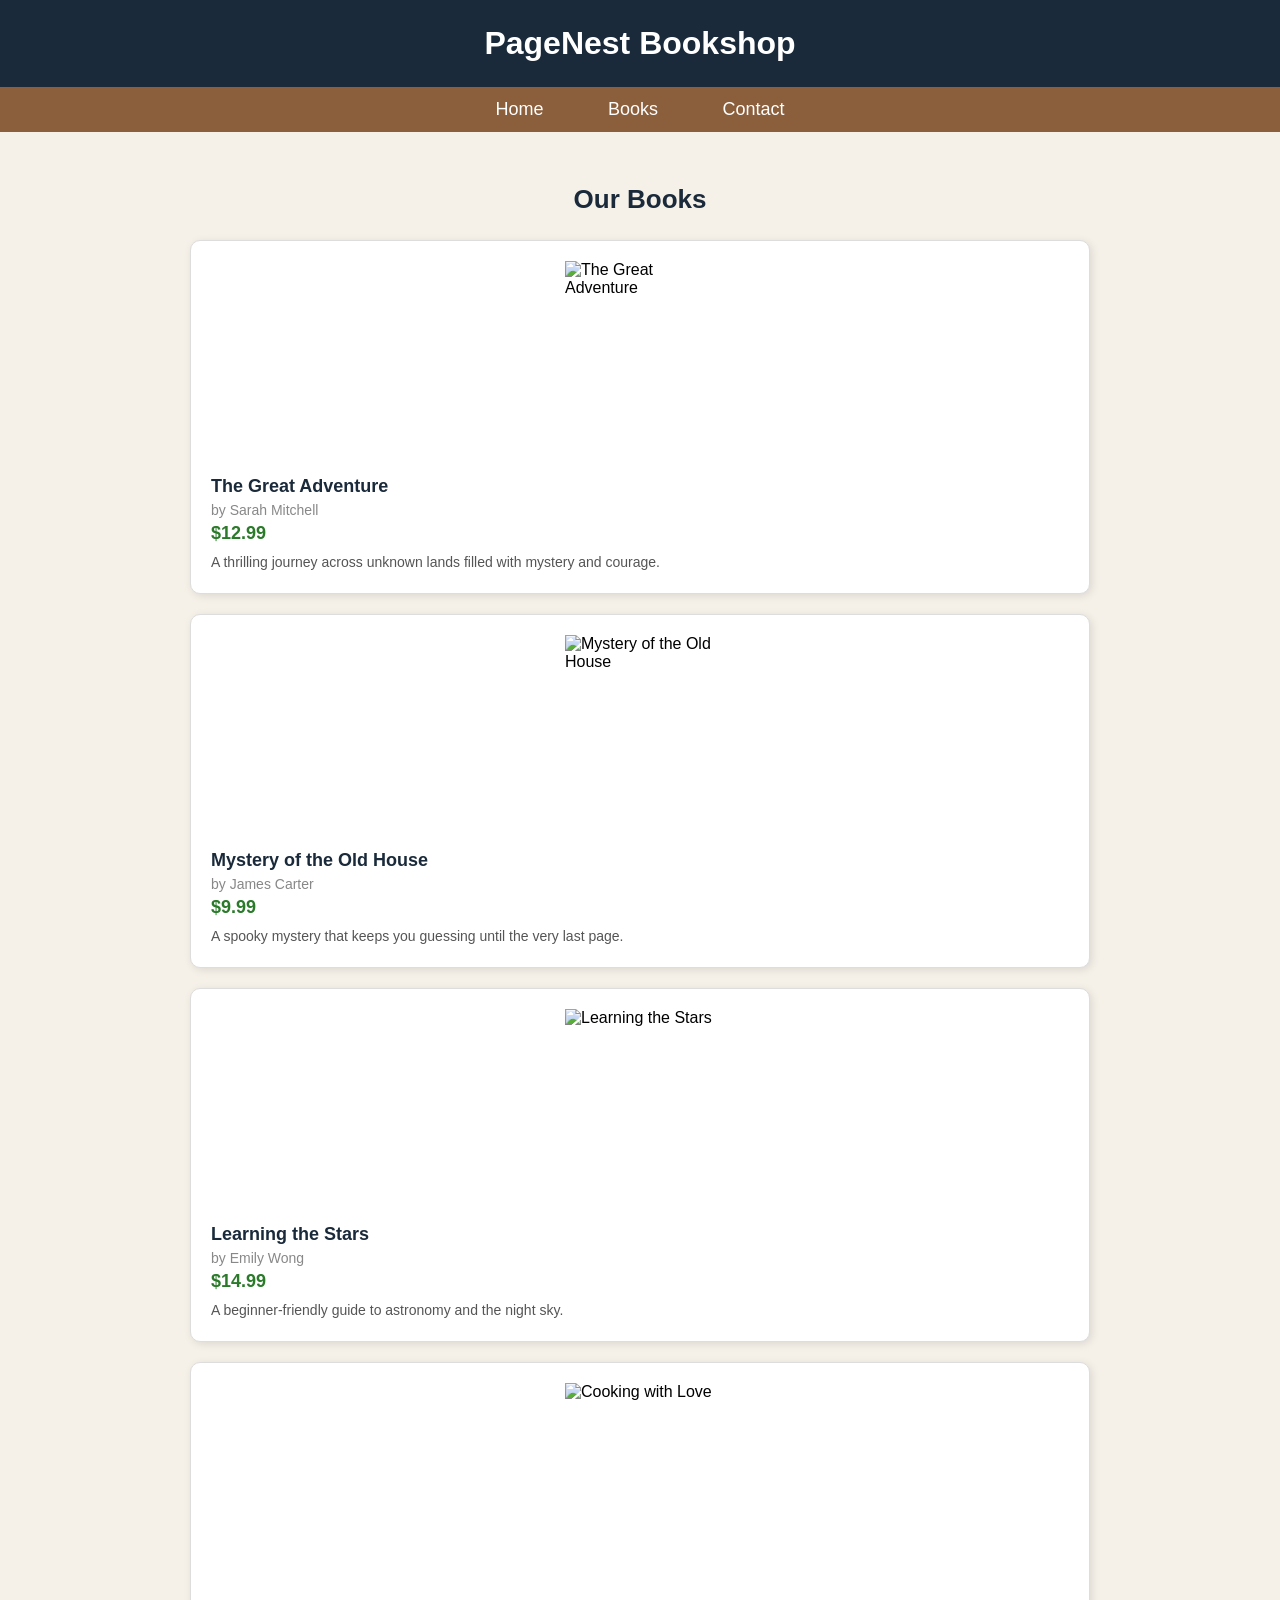
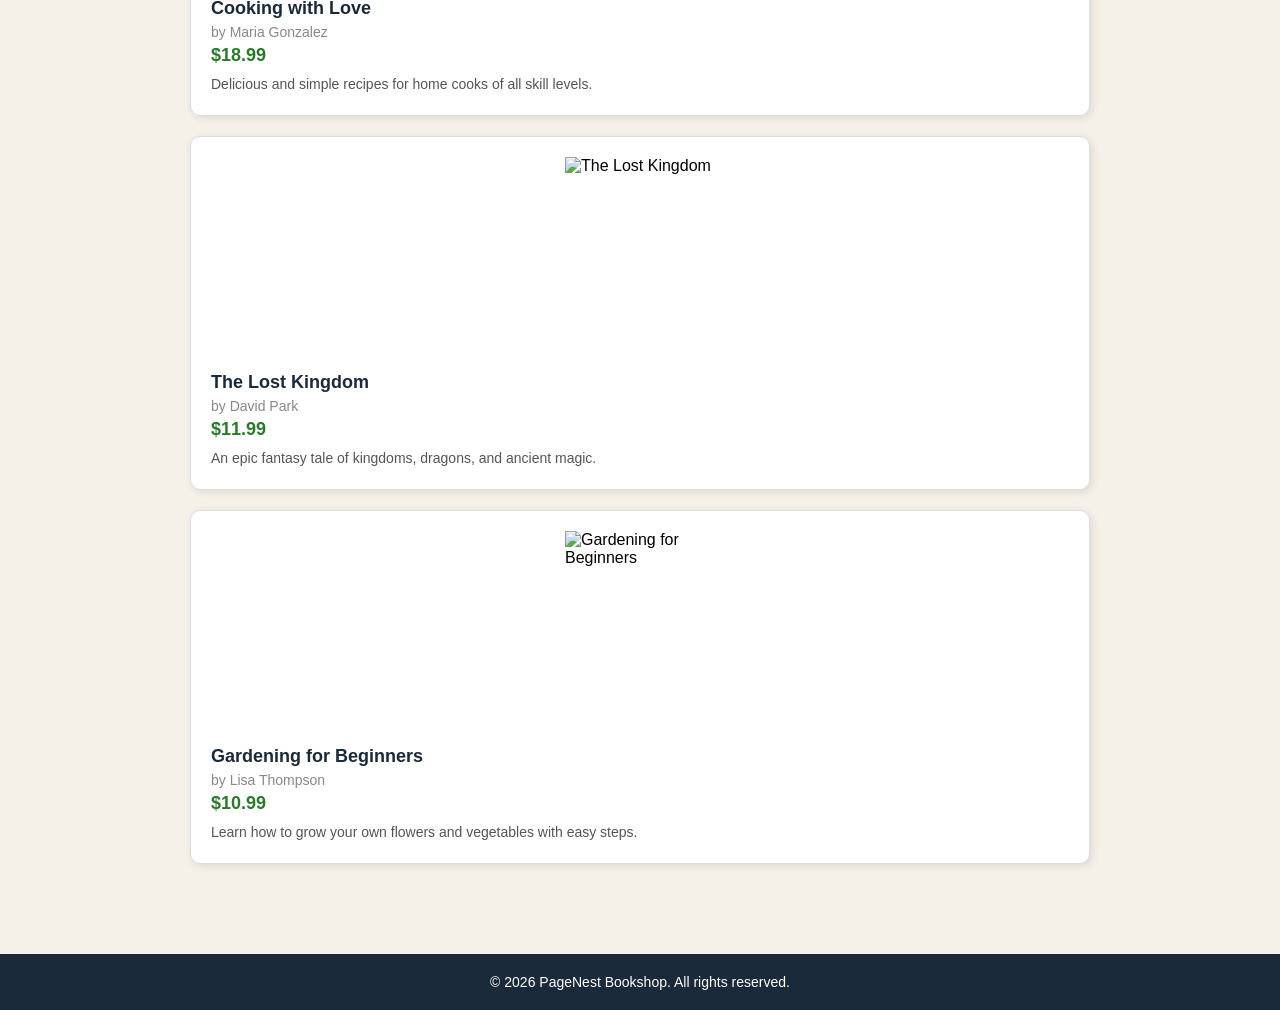
==== books.html @ fe7e8013 "Add books page with 6 book cards and placeholder images" ====
<!DOCTYPE html>
<html lang="en">
<head>
    <meta charset="UTF-8">
    <meta name="viewport" content="width=device-width, initial-scale=1.0">
    <title>PageNest Bookshop - Books</title>
    <link rel="stylesheet" href="style.css">
</head>
<body>

    <header>
        <h1>PageNest Bookshop</h1>
    </header>

    <nav>
        <a href="index.html">Home</a>
        <a href="books.html">Books</a>
        <a href="contact.html">Contact</a>
    </nav>

    <main>
        <h2>Our Books</h2>

        <div class="book-card">
            <img src="images/book1.jpg" alt="The Great Adventure" width="150" height="200">
            <h4>The Great Adventure</h4>
            <p class="author">by Sarah Mitchell</p>
            <p class="price">$12.99</p>
            <p class="desc">A thrilling journey across unknown lands filled with mystery and courage.</p>
        </div>

        <div class="book-card">
            <img src="images/book2.jpg" alt="Mystery of the Old House" width="150" height="200">
            <h4>Mystery of the Old House</h4>
            <p class="author">by James Carter</p>
            <p class="price">$9.99</p>
            <p class="desc">A spooky mystery that keeps you guessing until the very last page.</p>
        </div>

        <div class="book-card">
            <img src="images/book3.jpg" alt="Learning the Stars" width="150" height="200">
            <h4>Learning the Stars</h4>
            <p class="author">by Emily Wong</p>
            <p class="price">$14.99</p>
            <p class="desc">A beginner-friendly guide to astronomy and the night sky.</p>
        </div>

        <div class="book-card">
            <img src="images/book4.jpg" alt="Cooking with Love" width="150" height="200">
            <h4>Cooking with Love</h4>
            <p class="author">by Maria Gonzalez</p>
            <p class="price">$18.99</p>
            <p class="desc">Delicious and simple recipes for home cooks of all skill levels.</p>
        </div>

        <div class="book-card">
            <img src="images/book5.jpg" alt="The Lost Kingdom" width="150" height="200">
            <h4>The Lost Kingdom</h4>
            <p class="author">by David Park</p>
            <p class="price">$11.99</p>
            <p class="desc">An epic fantasy tale of kingdoms, dragons, and ancient magic.</p>
        </div>

        <div class="book-card">
            <img src="images/book6.jpg" alt="Gardening for Beginners" width="150" height="200">
            <h4>Gardening for Beginners</h4>
            <p class="author">by Lisa Thompson</p>
            <p class="price">$10.99</p>
            <p class="desc">Learn how to grow your own flowers and vegetables with easy steps.</p>
        </div>

    </main>

    <footer>
        <p>&copy; 2026 PageNest Bookshop. All rights reserved.</p>
    </footer>

</body>
</html>
---- style.css ----
body {
    background-color: #f5f0e8;
    font-family: Arial, Helvetica, sans-serif;
    margin: 0;
    padding: 0;
}

header {
    background-color: #1a2a3a;
    padding: 25px;
    text-align: center;
}

header h1 {
    color: white;
    margin: 0;
    font-size: 32px;
}

nav {
    background-color: #8b5e3c;
    text-align: center;
    padding: 12px;
}

nav a {
    color: white;
    margin: 0 20px;
    font-size: 18px;
    text-decoration: none;
    padding: 5px 10px;
}

nav a:hover {
    background-color: #6b3f2b;
    border-radius: 5px;
}

main {
    padding: 30px 20px;
    max-width: 900px;
    margin-left: auto;
    margin-right: auto;
}

.hero {
    background-color: white;
    border: 1px solid #ddd;
    border-radius: 10px;
    box-shadow: 2px 2px 10px rgba(0, 0, 0, 0.1);
    text-align: center;
    padding: 40px 30px;
    margin-bottom: 40px;
}

.hero h2 {
    color: #1a2a3a;
    font-size: 28px;
    margin-top: 0;
    margin-bottom: 15px;
}

.hero p {
    color: #555;
    font-size: 16px;
    line-height: 1.6;
    margin-bottom: 25px;
}

.hero a {
    display: inline-block;
    background-color: #1a2a3a;
    color: white;
    text-decoration: none;
    padding: 12px 30px;
    border-radius: 8px;
    font-size: 16px;
    box-shadow: 2px 2px 5px rgba(0, 0, 0, 0.2);
}

.hero a:hover {
    background-color: #2a3a4a;
}

.featured h3 {
    color: #1a2a3a;
    font-size: 24px;
    text-align: center;
    margin-bottom: 25px;
}

.book-card {
    background-color: white;
    border: 1px solid #ddd;
    border-radius: 10px;
    box-shadow: 2px 2px 8px rgba(0, 0, 0, 0.1);
    padding: 20px;
    margin-bottom: 20px;
}

.book-card img {
    display: block;
    width: 150px;
    height: 200px;
    margin-left: auto;
    margin-right: auto;
    margin-bottom: 15px;
}

.book-card h4 {
    color: #1a2a3a;
    margin: 0 0 5px 0;
    font-size: 18px;
}

.book-card .author {
    color: #888;
    font-size: 14px;
    margin: 0 0 5px 0;
}

.book-card .price {
    color: #2a7a2a;
    font-weight: bold;
    font-size: 18px;
    margin: 0 0 8px 0;
}

.book-card .desc {
    color: #555;
    font-size: 14px;
    margin: 0;
    line-height: 1.5;
}

footer {
    background-color: #1a2a3a;
    color: white;
    text-align: center;
    padding: 20px;
    margin-top: 40px;
}

footer p {
    margin: 0;
    font-size: 14px;
}

h2 {
    color: #1a2a3a;
    font-size: 26px;
    text-align: center;
    margin-bottom: 25px;
}

.contact-details {
    background-color: white;
    border: 1px solid #ddd;
    border-radius: 10px;
    box-shadow: 2px 2px 8px rgba(0, 0, 0, 0.1);
    padding: 25px;
    margin-bottom: 30px;
}

.contact-details p {
    margin: 10px 0;
    font-size: 16px;
    color: #333;
}

.contact-form {
    background-color: white;
    border: 1px solid #ddd;
    border-radius: 10px;
    box-shadow: 2px 2px 8px rgba(0, 0, 0, 0.1);
    padding: 25px;
}

.contact-form label {
    display: block;
    margin-bottom: 5px;
    color: #1a2a3a;
    font-weight: bold;
}

.contact-form input,
.contact-form textarea {
    width: 100%;
    padding: 10px;
    margin-bottom: 15px;
    border: 1px solid #ccc;
    border-radius: 5px;
    font-family: Arial, Helvetica, sans-serif;
    font-size: 14px;
    box-sizing: border-box;
}

.contact-form textarea {
    height: 120px;
}

.contact-form button {
    background-color: #1a2a3a;
    color: white;
    border: none;
    padding: 12px 30px;
    font-size: 16px;
    border-radius: 8px;
    box-shadow: 2px 2px 5px rgba(0, 0, 0, 0.2);
}

.contact-form button:hover {
    background-color: #2a3a4a;
}
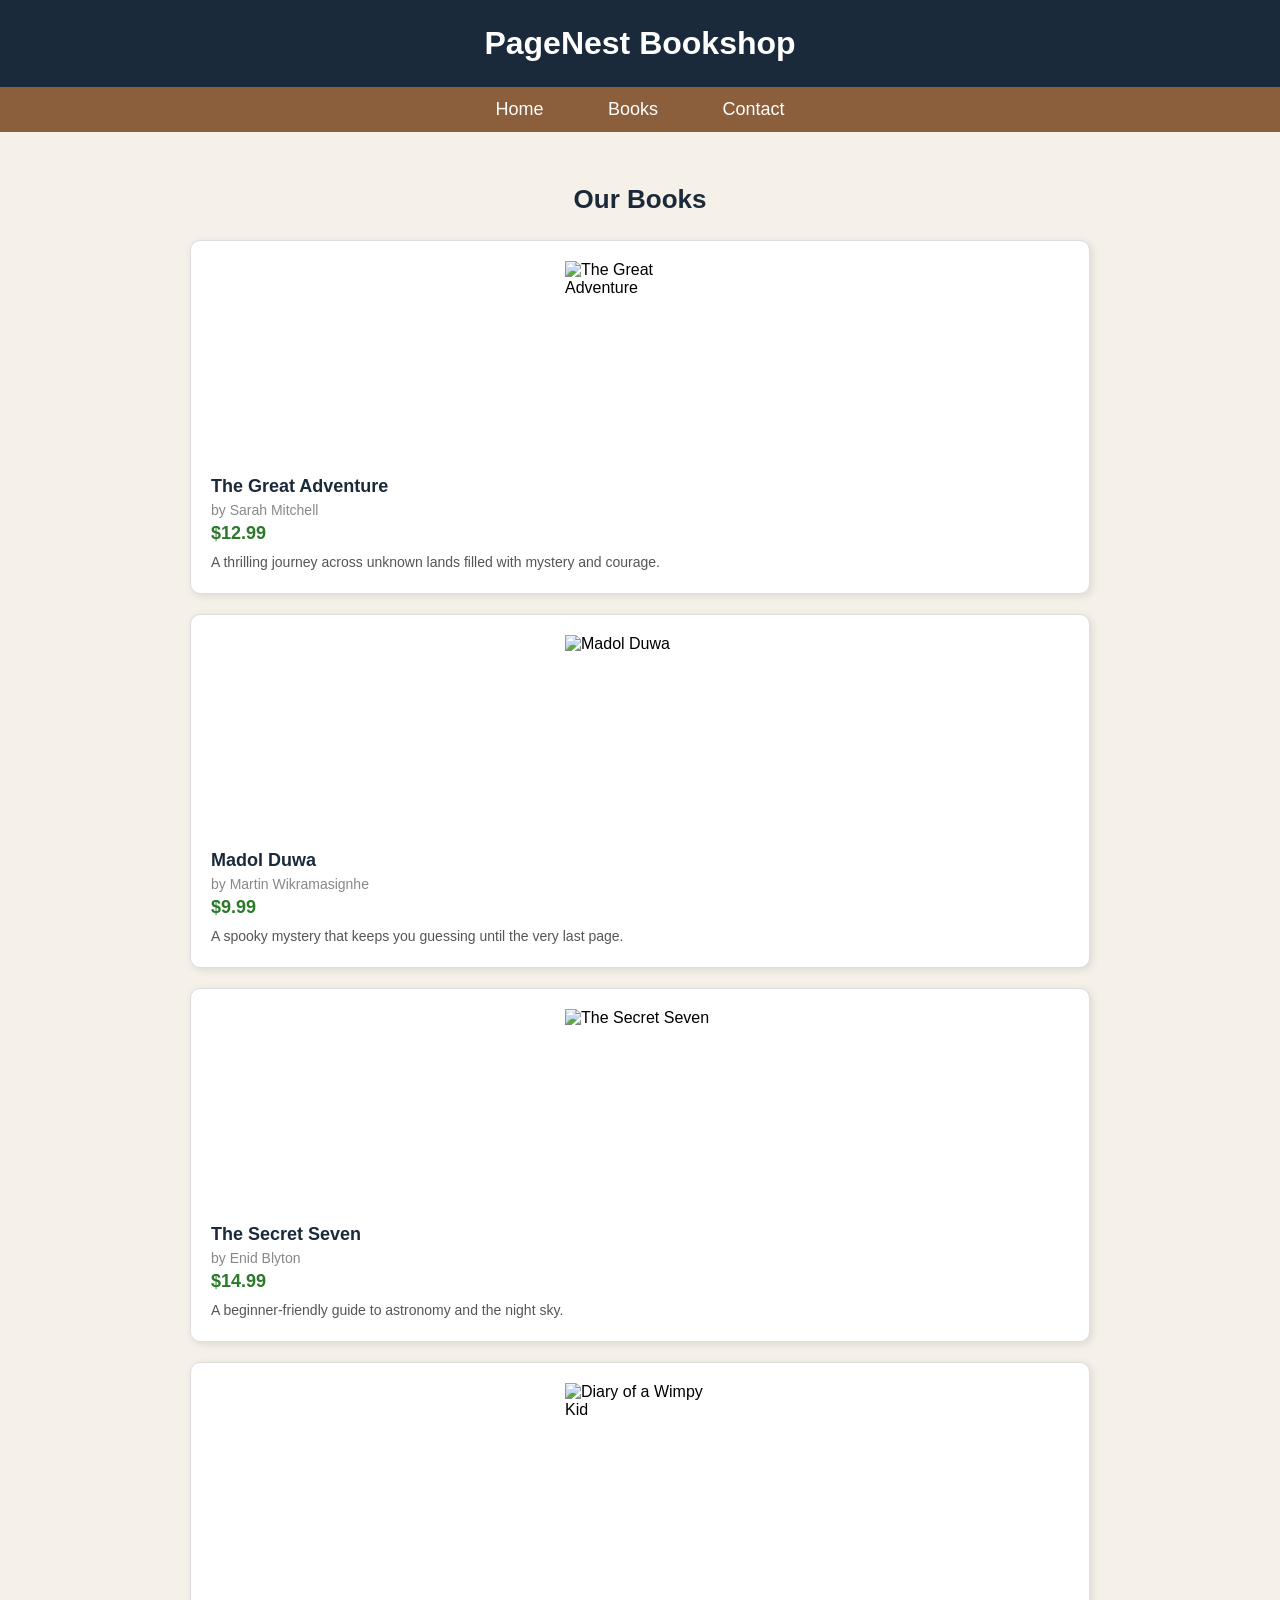
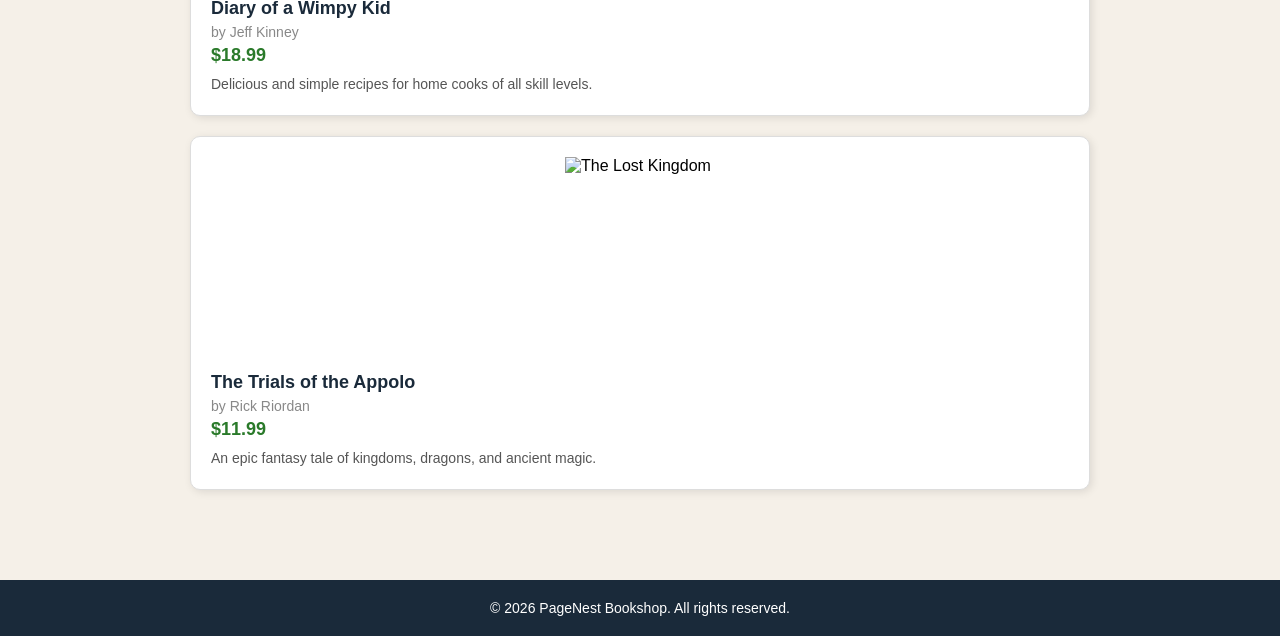
==== commit 4792e891: "Update book images and details on books and home pages" ====
--- a/books.html
+++ b/books.html
@@ -22,7 +22,7 @@
         <h2>Our Books</h2>
 
         <div class="book-card">
-            <img src="images/book1.jpg" alt="The Great Adventure" width="150" height="200">
+            <img src="https://imgs.search.brave.com/O4J2BPCvcDHKqqQqv1l8l61D7GVLpIE2dS7hTSB4R18/rs:fit:860:0:0:0/g:ce/aHR0cHM6Ly9tLm1l/ZGlhLWFtYXpvbi5j/b20vaW1hZ2VzL0kv/NDF5cW9NUDdqb0wu/anBn" alt="The Great Adventure" width="150" height="200">
             <h4>The Great Adventure</h4>
             <p class="author">by Sarah Mitchell</p>
             <p class="price">$12.99</p>
@@ -30,43 +30,35 @@
         </div>
 
         <div class="book-card">
-            <img src="images/book2.jpg" alt="Mystery of the Old House" width="150" height="200">
-            <h4>Mystery of the Old House</h4>
-            <p class="author">by James Carter</p>
+            <img src="https://imgs.search.brave.com/NP3g1wyYsqtLYOONH9zCKMWa7wOBTfzjDOfm4co-lsk/rs:fit:500:0:1:0/g:ce/aHR0cHM6Ly9vbGVl/cm9ib29rcy5jb20v/d3AtY29udGVudC91/cGxvYWRzLzIwMjIv/MDUvSU1HXzAwMTEt/Mi5qcGc.jpg" alt="Madol Duwa" width="150" height="200">
+            <h4>Madol Duwa</h4>
+            <p class="author">by Martin Wikramasignhe</p>
             <p class="price">$9.99</p>
             <p class="desc">A spooky mystery that keeps you guessing until the very last page.</p>
         </div>
 
         <div class="book-card">
-            <img src="images/book3.jpg" alt="Learning the Stars" width="150" height="200">
-            <h4>Learning the Stars</h4>
-            <p class="author">by Emily Wong</p>
+            <img src="https://imgs.search.brave.com/65fjiJYEOjitBdAUH5pFdrEjuTefm9hgt4vUMTL9df4/rs:fit:500:0:1:0/g:ce/aHR0cHM6Ly9waWN0/dXJlcy5hYmVib29r/cy5jb20vaXNibi85/NzgxNDQ0OTEwNTk5/LXVzLTMwMC5qcGc.jpg" alt="The Secret Seven" width="150" height="200">
+            <h4>The Secret Seven</h4>
+            <p class="author">by Enid Blyton</p>
             <p class="price">$14.99</p>
             <p class="desc">A beginner-friendly guide to astronomy and the night sky.</p>
         </div>
 
         <div class="book-card">
-            <img src="images/book4.jpg" alt="Cooking with Love" width="150" height="200">
-            <h4>Cooking with Love</h4>
-            <p class="author">by Maria Gonzalez</p>
+            <img src="https://imgs.search.brave.com/Bi9zRQX7EW4cZgY-af6OBNMvoo7tMXljDVwLrujElHQ/rs:fit:500:0:1:0/g:ce/aHR0cHM6Ly9pLmVi/YXlpbWcuY29tL2lt/YWdlcy9nL25pSUFB/ZVN3TzZWcURMNUIv/cy1sNDAwLndlYnA" alt="Diary of a Wimpy Kid" width="150" height="200">
+            <h4>Diary of a Wimpy Kid</h4>
+            <p class="author">by Jeff Kinney</p>
             <p class="price">$18.99</p>
             <p class="desc">Delicious and simple recipes for home cooks of all skill levels.</p>
         </div>
 
         <div class="book-card">
-            <img src="images/book5.jpg" alt="The Lost Kingdom" width="150" height="200">
-            <h4>The Lost Kingdom</h4>
-            <p class="author">by David Park</p>
+            <img src="https://imgs.search.brave.com/sSD6hMwNx_ikTWnki1aBKb4XXjiUMlkKz4RX6-YnTtk/rs:fit:500:0:1:0/g:ce/aHR0cHM6Ly9pLmVi/YXlpbWcuY29tL2lt/YWdlcy9nL34ya0FB/ZVN3eEdCcG9NUnQv/cy1sMjI1LmpwZw" alt="The Lost Kingdom" width="150" height="200">
+            <h4>The Trials of the Appolo</h4>
+            <p class="author">by Rick Riordan</p>
             <p class="price">$11.99</p>
             <p class="desc">An epic fantasy tale of kingdoms, dragons, and ancient magic.</p>
-        </div>
-
-        <div class="book-card">
-            <img src="images/book6.jpg" alt="Gardening for Beginners" width="150" height="200">
-            <h4>Gardening for Beginners</h4>
-            <p class="author">by Lisa Thompson</p>
-            <p class="price">$10.99</p>
-            <p class="desc">Learn how to grow your own flowers and vegetables with easy steps.</p>
         </div>
 
     </main>
